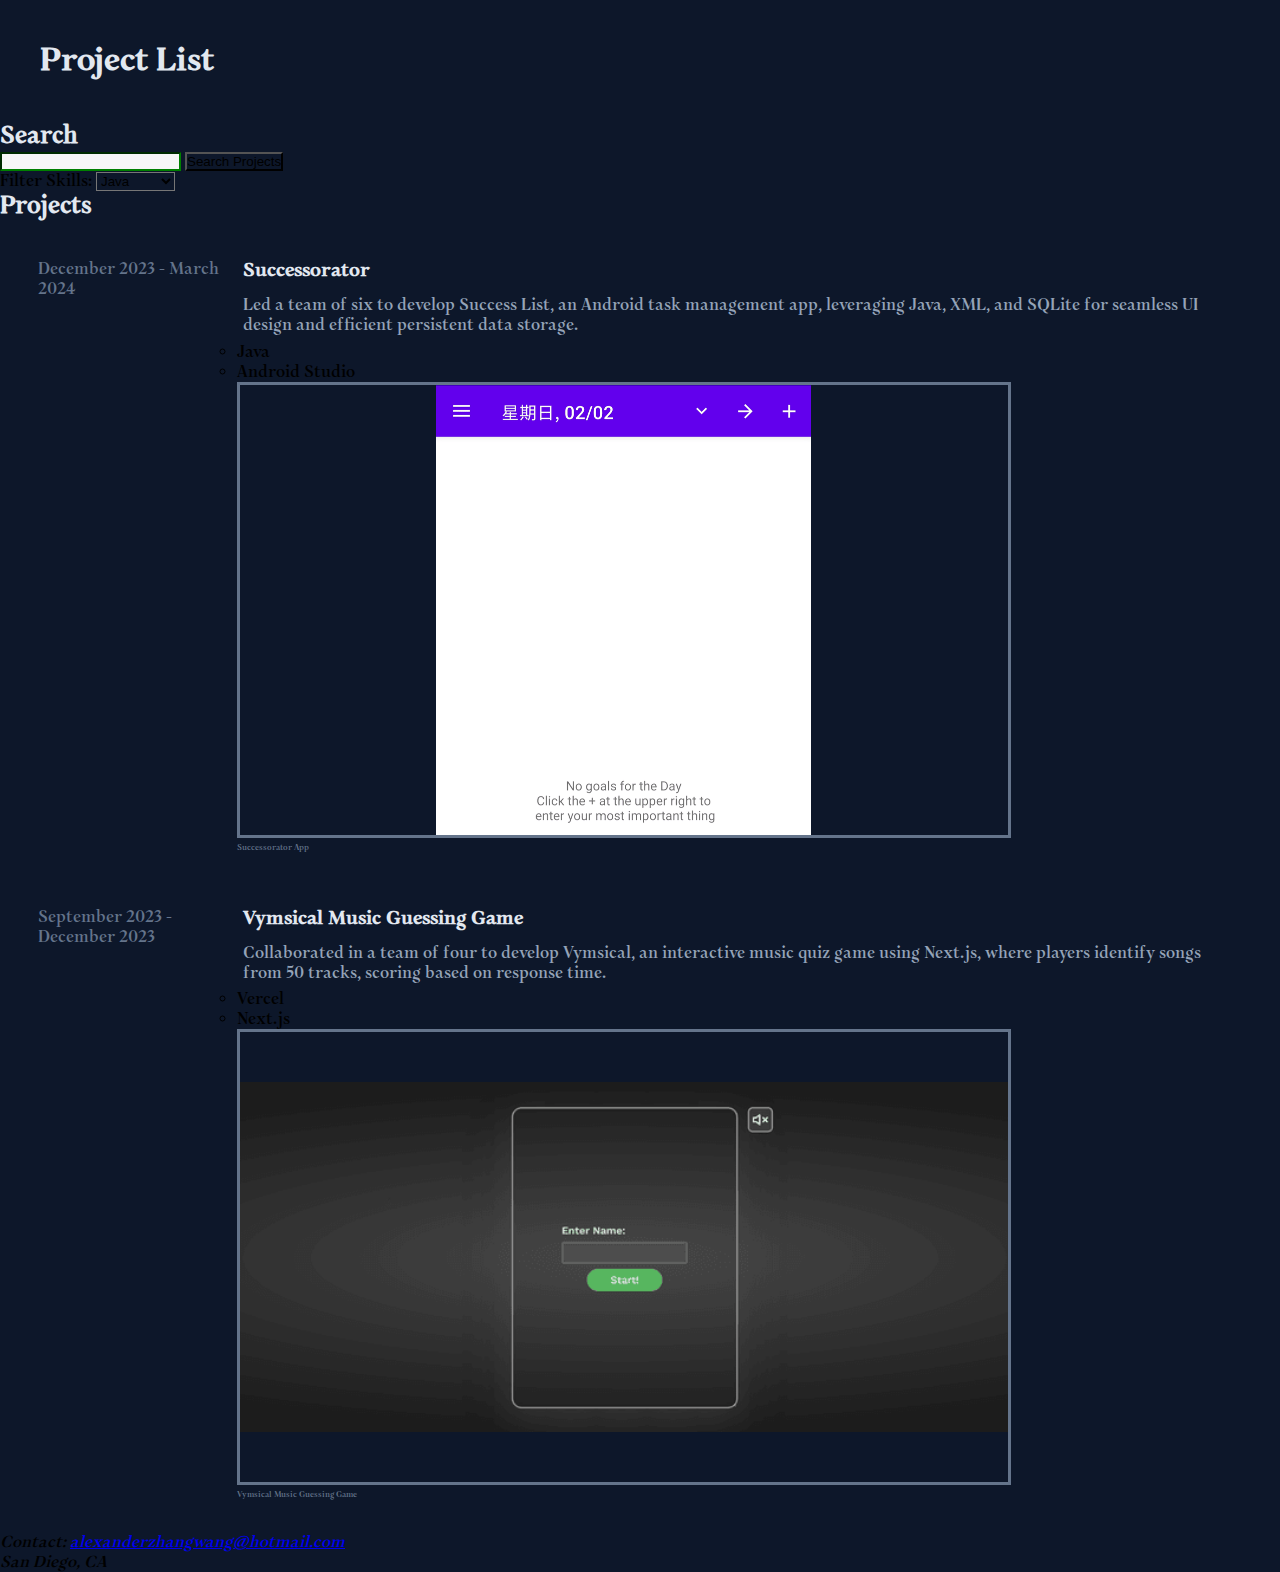
==== project_list.html @ d3a32817 "first commit" ====
<!DOCTYPE html>
<html lang="en">
<link rel="stylesheet" href="styles.css">


<head>
	<meta charset="utf-8">
	<title>Project List</title>
</head>

<body>
    <header>
        <h1>Project List</h1>
    </header>

    <section id="search">
        <h2>Search</h2>
        <div role="search">
            <form action="/search">
              <input type="search" name="name">
              <button>Search Projects</button>
            </form>
          </div>
    </section>
    
    <label for="skill-filter">Filter Skills:</label>
    <select id="skill-filter">
        <optgroup label="Languages">
        <option>Java</option>
        <option>Python</option>
        </optgroup>
        <optgroup label="Frameworks">
        <option>React</option>
        <option>Next.js</option>
        </optgroup>
    </select>
  
    <main>
        <noscript>This browser does not support Javascript</noscript>
        
        
        <h2>Projects</h2>
        
        <div>
            <ol class="project_list">
                <li>
                    <header>December 2023 - March 2024</header>
                    <div>
                        <h3>
                            <span>
                                Successorator 
                            </span>
                        </h3>
                        <p>
                            Led a team of six to develop Success List, an Android task management app, leveraging Java, XML, and SQLite for seamless UI
                            design and efficient persistent data storage.                            </p>
                        <ul>
                            <li>Java</li>
                            <li>Android Studio</li> 
                        </ul>
                        <figure>
                            <picture>
                                <source media="(min-width: 800px)" srcset="images/successorator_m.png">
                                <source media="(min-width: 400px)" srcset="images/successorator_s.png">
                                <img src="images/images/successorator_l.png" alt="Project Screenshot">
                            </picture>
                            <figcaption>Successorator App</figcaption>
                        </figure>
                    </div>
                </li>

                <li>
                    <header>September 2023 - December 2023</header>
                    <div>
                        <h3>
                            Vymsical Music Guessing Game
                        </h3>
                        <p>
                            Collaborated in a team of four to develop Vymsical, an interactive music quiz game using Next.js, where players identify songs from
                            50 tracks, scoring based on response time.
                        </p>
                        <ul>
                                <li>Vercel</li>
                                <li>Next.js</li>
                        </ul>
                        <figure>
                            <picture>
                                <source media="(min-width: 800px)" srcset="images/vymsical_proj_m.png">
                                <source media="(min-width: 400px)" srcset="images/vymsical_proj_s.png">
                                <img src="images/vymsical_proj_l.png" alt="Project Screenshot">
                            </picture>
                            <figcaption>Vymsical Music Guessing Game</figcaption>
                        </figure>
                    </div>
                </li>
            </ol>
        </div>
        
    </main>
	
    <footer>
        <address>
            Contact: <a href="mailto:alexanderzhangwang@hotmail.com">alexanderzhangwang@hotmail.com</a><br>
            San Diego, CA
        </address>
    </footer>
</body>

</html>
---- styles.css ----
:root {
    --primary-bg: color(display-p3 0.06 0.09 0.16);
    --fallback-bg: rgb(15, 23, 42);
}
* {
    background-color: var(--primary-bg, --fallback-bg);
    /* border: solid; */
    padding: 0;
    margin: 0;
}
.light-theme {
    --primary-bg: #fafafa;
    --fallback-bg: #ffffff;
}
  
.light-theme body,
.light-theme h1,
.light-theme h2,
.light-theme h3,
.light-theme p,
.light-theme label,
.light-theme input,
.light-theme em,
.light-theme strong,
.light-theme button,
.light-theme a,
.light-theme summary,
.light-theme legend,
.light-theme div,
.light-theme textarea {
    color: #111 !important; 
}
#themeToggle {
    height: 1.5rem;
    padding: 0.2rem;
    border: #94A3B8 solid;
    color: #94A3B8;
    border-radius: 5px;
}
#themeToggle:hover {
    background-color: #94A3B8;
    color: #E2E8F0;
}

@font-face {
    font-family: "Monomakh";
    src: url("Monomakh-Regular.ttf");
}

body {
    font-family: "Monomakh", sans-serif;
}
  
h1, h2, h3 {
    color: rgb(226, 232, 240);
    color: color-mix(in srgb, #E2E8F0 100%, black 0%)
}
  
p {
    color: #94A3B8;
}

#myself {
    margin: 0.2rem;
    padding: 0.2rem;
  
    h1 {
        margin: 0.2rem;
        padding: 0.2rem;
        font-size: 3rem;
    }
    h2 {
        margin: 0.2rem;
        padding: 0.2rem;
        font-size: 1rem;
    }
    p {
        margin: 0.2rem;
        font-size: 1rem;
    }
}
  
body {
    > header {
        display: flex;
        flex-direction: column;
        margin: 2rem;
    }
}
  
aside {
    text-align: left;
    padding: 0.2rem;
  
    p {
        margin: 0.2rem;
        padding: 0.2rem;
    }
}
  
.light-white {
    color: #94A3B8;
}
  
strong, bold, .resume {
    color: #E2E8F0;
}
  
.proj_list_button {
    display: inline-block;
    text-decoration: none;
    margin: 0.2rem 2rem;
    padding: 0.4rem;
    border-radius: 5px;
    color: #E2E8F0;
    border: solid;
}
  
li {
    header {
        color: #64748B;
    }
}
  
nav {
    color: #94A3B8;
    display: flex;
    gap: 1rem;
    margin: 0.2rem;
    padding: 0.2rem;
}
  
.sr {
    position: absolute;
    clip: rect(0, 0, 0, 0);
}
  
.logo {
    width: 1.5rem;
    height: 1.5rem;
    fill: #94A3B8;
  
    &:hover {
        fill: #E2E8F0;
    }
}

.link {
    width: 0.8rem;
    height: 0.8rem;
    color: #E2E8F0;
    transition: transform 0.3s ease;
}
.link:hover {
    transform: scale(1.2);
    color: #94A3B8;
    animation: r 2s ease-in-out;
}
@keyframes r {
    0%, 100%   { transform: translateX(0);}
    50% { transform: translateX(0.2rem);}
}
  
.experience_list,
.project_list {
    list-style: none;
    padding: 0;
    margin: 0;
  
    > li {
        margin: 1rem;
        padding: 1rem;
    
        header {
            margin: 0.2rem;
            padding: 0.2rem;
        }
        div {
            h3 {
                margin: 0.2rem;
                padding: 0.2rem;
                em {
                    display: inline;
                }
            }
            p {
                margin: 0.2rem;
                padding: 0.2rem;
            }
        }
    }
}
figure:has(figcaption) {
    figcaption {
        color: #64748B;
        font-size: 0.5rem;
    }
}
.skill {
    display: flex;
    flex-wrap: wrap;
    gap: 0.3rem;
  
    li {
        margin-bottom: 0.5rem;
        margin-top: 0.5rem;
        color: rgb(94, 234, 212);
        padding: 0.25rem 0.75rem;
        background-color: rgba(45, 212, 191, 0.1);
        border-radius: 9999px;
        display: inline-flex;
        align-items: center;
        border: 0 solid #e5e7eb;
        font-family: sans-serif;
        font-size: 1rem;
    }
}
.resume {
    margin: 0.2rem 2rem;
    padding: 0.4rem;
    border-radius: 5px;
    border: solid;
}
  
img {
    border: solid;
    color: #64748B;
}
  
#experience,
#projects,
#contact {
    h2 {
        margin: 1rem;
        padding: 1rem;
        font-size: 2rem;
    }
}
  
#contact {
    color: #E2E8F0;
    summary {
        margin-top: 1rem;
        margin-left: 2rem;
        margin-right: 2rem;
        margin-bottom: 2rem;
    }
    button {
        color: #E2E8F0;
        border: solid;
        margin: 1rem;
        padding: 1rem;
    }
}


#contactForm {
    display: flex; 
    flex-direction: column; 
    gap: 1rem;
    max-width: 600px;
    margin: 2rem auto; 
}
  
#contactForm fieldset {
    border: 1px solid #ccc;
    padding: 1rem;
}
#contactForm legend {
    font-size: 1.25rem;
    margin-bottom: 1rem;
}

#contactForm label {
    display: block;
    font-weight: 600; 
    margin-bottom: 0.25rem;
}

.required-indicator {
    color: red;
}
input:invalid, textarea:invalid {
    border-color: red;
}
input:valid, textarea:valid {
    border-color: green;
}
input:required, textarea:required {
    background-color: #fef0d3; 
}
input:optional, textarea:optional {
    background-color: #f7f7f7;
}
input:placeholder-shown {
    background-color: bisque;
}

  
#contactForm input[type="text"],
#contactForm input[type="email"],
#contactForm textarea {
    width: 100%;
    max-width: 100%;
    padding: 0.5rem;
    margin-bottom: 0.5rem;
    box-sizing: border-box;
    color: white
}
  
#contactForm output {
    display: block; 
    font-weight: bold; 
    padding: 0.5rem 0; 
}
  
#errorMessage {
    color: red; 
}
#infoMessage {
    color: green; 
}
  
#contactForm button {
    align-self: flex-start; 
    padding: 0.75rem 1rem;
    cursor: pointer;
}
.flash-error {
    animation: flash-error 0.2s ease-in-out;
}
@keyframes flash-error {
    0% { background-color: #f8d7da; }
    100% { background-color: white; }
}
.near-limit {
    color: orange;
    font-weight: bold;
}
@media (max-width: 480px) {
    * {
      /* background-color: blue; */
    }
    body {
        > header {
            flex-direction: column;
        }
    }
    #myself,
    aside {
        width: 100%;
    }
    img {
        width: 70dvw;
        height: 70dvh;
        object-fit: cover;
        object-position: top left;
    }
}
@media (min-width: 481px) and (max-width: 1024px) {
    * {
      /* background-color: yellow; */
    }
    body {
        > header {
            flex-direction: column;
        }
    }
    #myself {
        width: 100%;
    }
    aside {
        width: 100%;
        margin: 0.2rem;
        padding: 0.2rem;
    }
    .experience_list,
    .project_list {
        > li {
            display: flex;
            align-items: stretch;
  
            header {
                display: flex;
                width: 15vw;
            }
            div {
                flex: 1;
                display: flex;
                flex-direction: column;
                h3 {
                    em {
                        display: block;
                    }
                }
            }
        }
    }
    img {
        width: 60dvw;
        height: 50dvh;
        object-fit: contain;
    }
}
@media (min-width: 1025px) {
    * {
      /* background-color: green; */
    }
    body {
        > header {
            flex-direction: row;
            justify-content: space-between;
            align-items: stretch;
            padding: 0.5rem;
            gap: 1rem;
        }
    }
    #myself {
        width: 50%;
    }
    aside {
        width: 50%;
        margin: 1rem;
    }
    .experience_list,
    .project_list {
        > li {
            display: flex;
            align-items: stretch;
            header {
                display: flex;
                width: 15vw;
            }
            div {
                flex: 1;
                display: flex;
                flex-direction: column;
            }
        }
    }
    img {
        width: 60dvw;
        height: 50dvh;
        object-fit: contain;
    }
}
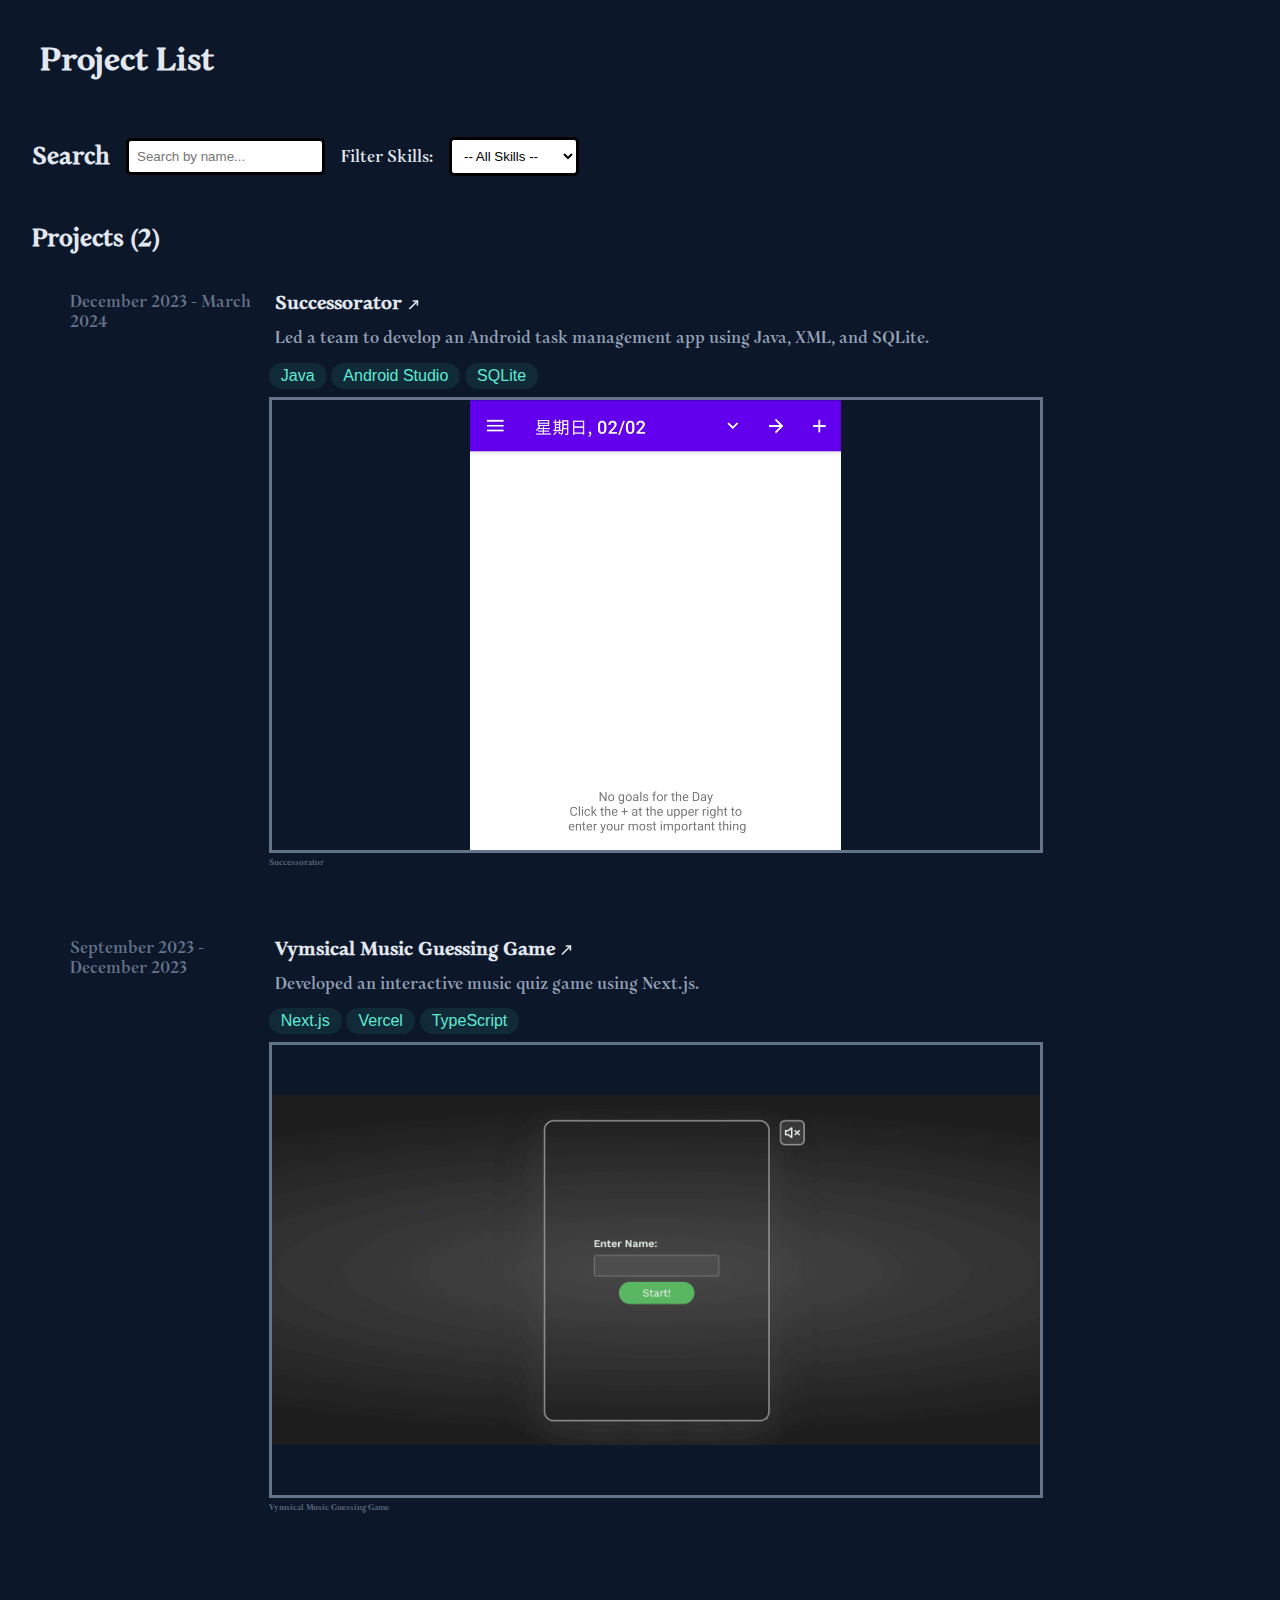
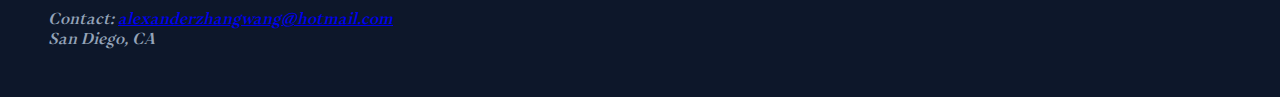
==== commit d6647a3c: "refactor js files, refactor folders, project_list.html now is generated by JS, and supports theme,  " ====
--- a/project_list.html
+++ b/project_list.html
@@ -1,11 +1,9 @@
 <!DOCTYPE html>
 <html lang="en">
-<link rel="stylesheet" href="styles.css">
-
-
 <head>
-	<meta charset="utf-8">
-	<title>Project List</title>
+    <meta charset="utf-8">
+    <title>Project List</title>
+    <link rel="stylesheet" href="css/styles.css">
 </head>
 
 <body>
@@ -13,97 +11,39 @@
         <h1>Project List</h1>
     </header>
 
+
     <section id="search">
         <h2>Search</h2>
         <div role="search">
-            <form action="/search">
-              <input type="search" name="name">
-              <button>Search Projects</button>
-            </form>
-          </div>
+        <input type="search" id="searchInput" placeholder="Search by name...">
+        </div>
+        <label id="filter" for="skill-filter">Filter Skills:</label>
+        <select id="skill-filter">
+            <option value="">-- All Skills --</option>
+        </select>
     </section>
+        
     
-    <label for="skill-filter">Filter Skills:</label>
-    <select id="skill-filter">
-        <optgroup label="Languages">
-        <option>Java</option>
-        <option>Python</option>
-        </optgroup>
-        <optgroup label="Frameworks">
-        <option>React</option>
-        <option>Next.js</option>
-        </optgroup>
-    </select>
-  
-    <main>
+    <main id="project_list">
         <noscript>This browser does not support Javascript</noscript>
+            
+        <h2 id="projectCount">Projects</h2>
+        <div>
+        <ol class="project_list">
+
+        </ol>
+        </div>
+    </main>
         
-        
-        <h2>Projects</h2>
-        
-        <div>
-            <ol class="project_list">
-                <li>
-                    <header>December 2023 - March 2024</header>
-                    <div>
-                        <h3>
-                            <span>
-                                Successorator 
-                            </span>
-                        </h3>
-                        <p>
-                            Led a team of six to develop Success List, an Android task management app, leveraging Java, XML, and SQLite for seamless UI
-                            design and efficient persistent data storage.                            </p>
-                        <ul>
-                            <li>Java</li>
-                            <li>Android Studio</li> 
-                        </ul>
-                        <figure>
-                            <picture>
-                                <source media="(min-width: 800px)" srcset="images/successorator_m.png">
-                                <source media="(min-width: 400px)" srcset="images/successorator_s.png">
-                                <img src="images/images/successorator_l.png" alt="Project Screenshot">
-                            </picture>
-                            <figcaption>Successorator App</figcaption>
-                        </figure>
-                    </div>
-                </li>
-
-                <li>
-                    <header>September 2023 - December 2023</header>
-                    <div>
-                        <h3>
-                            Vymsical Music Guessing Game
-                        </h3>
-                        <p>
-                            Collaborated in a team of four to develop Vymsical, an interactive music quiz game using Next.js, where players identify songs from
-                            50 tracks, scoring based on response time.
-                        </p>
-                        <ul>
-                                <li>Vercel</li>
-                                <li>Next.js</li>
-                        </ul>
-                        <figure>
-                            <picture>
-                                <source media="(min-width: 800px)" srcset="images/vymsical_proj_m.png">
-                                <source media="(min-width: 400px)" srcset="images/vymsical_proj_s.png">
-                                <img src="images/vymsical_proj_l.png" alt="Project Screenshot">
-                            </picture>
-                            <figcaption>Vymsical Music Guessing Game</figcaption>
-                        </figure>
-                    </div>
-                </li>
-            </ol>
-        </div>
-        
-    </main>
-	
     <footer>
         <address>
-            Contact: <a href="mailto:alexanderzhangwang@hotmail.com">alexanderzhangwang@hotmail.com</a><br>
-            San Diego, CA
+        Contact: <a href="mailto:alexanderzhangwang@hotmail.com">alexanderzhangwang@hotmail.com</a><br>
+        San Diego, CA
         </address>
     </footer>
+
+    <script src="scripts/projectCard.js"></script>
+    <script src="scripts/projectList.js"></script>
+    <script src="scripts/theme.js"></script>
 </body>
-
-</html>+</html>
--- a/css/styles.css
+++ b/css/styles.css
@@ -0,0 +1,531 @@
+:root {
+    --primary-bg: color(display-p3 0.06 0.09 0.16);
+    --fallback-bg: rgb(15, 23, 42);
+}
+* {
+    background-color: var(--primary-bg, --fallback-bg);
+    /* border: solid; */
+    padding: 0;
+    margin: 0;
+}
+.light-theme {
+    --primary-bg: #fafafa;
+    --fallback-bg: #ffffff;
+}
+  
+.light-theme body,
+.light-theme h1,
+.light-theme h2,
+.light-theme h3,
+.light-theme p,
+.light-theme label,
+.light-theme input,
+.light-theme em,
+.light-theme strong,
+.light-theme button,
+.light-theme a,
+.light-theme summary,
+.light-theme legend,
+.light-theme div,
+.light-theme textarea {
+    color: #111 !important; 
+}
+
+#themeToggle, #loadLocal, #loadRemote {
+    height: 1.5rem;
+    padding: 0.2rem;
+    border: #94A3B8 solid;
+    color: #94A3B8;
+    border-radius: 5px;
+}
+#themeToggle:hover {
+    background-color: #94A3B8;
+    color: #E2E8F0;
+}
+
+@font-face {
+    font-family: "Monomakh";
+    src: url("../font/Monomakh-Regular.ttf");
+}
+
+body {
+    font-family: "Monomakh", sans-serif;
+}
+  
+h1, h2, h3, #filter{
+    color: rgb(226, 232, 240);
+    color: color-mix(in srgb, #E2E8F0 100%, black 0%)
+}
+  
+p {
+    color: #94A3B8;
+}
+#search {
+    display: flex;          
+    align-items: center;    
+    gap: 1rem;  
+    margin: 1rem;
+    padding: 1rem;           
+}
+#searchInput {
+    padding: 0.5rem;        
+    border-radius: 5px;     
+    border: solid;          
+    color: black;         
+    background-color: white; 
+}
+#skill-filter, #skill-filter option {
+    padding: 0.5rem;        
+    border-radius: 5px;     
+    border: solid;          
+    color: black;         
+    background-color: white; 
+}
+address {
+    color: #94A3B8;
+    margin: 3rem;
+}
+#project_list {
+    padding: 1rem;
+    margin: 1rem;
+}
+
+#myself {
+    margin: 0.2rem;
+    padding: 0.2rem;
+  
+    h1 {
+        margin: 0.2rem;
+        padding: 0.2rem;
+        font-size: 3rem;
+    }
+    h2 {
+        margin: 0.2rem;
+        padding: 0.2rem;
+        font-size: 1rem;
+    }
+    p {
+        margin: 0.2rem;
+        font-size: 1rem;
+    }
+}
+  
+body {
+    > header {
+        display: flex;
+        flex-direction: column;
+        margin: 2rem;
+    }
+}
+  
+aside {
+    text-align: left;
+    padding: 0.2rem;
+  
+    p {
+        margin: 0.2rem;
+        padding: 0.2rem;
+    }
+}
+  
+.light-white {
+    color: #94A3B8;
+}
+  
+strong, bold, .resume {
+    color: #E2E8F0;
+}
+  
+.proj_list_button {
+    display: inline-block;
+    text-decoration: none;
+    margin: 0.2rem 2rem;
+    padding: 0.4rem;
+    border-radius: 5px;
+    color: #E2E8F0;
+    border: solid;
+}
+  
+li {
+    header {
+        color: #64748B;
+    }
+}
+  
+nav {
+    color: #94A3B8;
+    display: flex;
+    gap: 1rem;
+    margin: 0.2rem;
+    padding: 0.2rem;
+}
+  
+.sr {
+    position: absolute;
+    clip: rect(0, 0, 0, 0);
+}
+  
+.logo {
+    width: 1.5rem;
+    height: 1.5rem;
+    fill: #94A3B8;
+  
+    &:hover {
+        fill: #E2E8F0;
+    }
+}
+
+.link {
+    width: 0.8rem;
+    height: 0.8rem;
+    color: #E2E8F0;
+    transition: transform 0.3s ease;
+}
+.link:hover {
+    transform: scale(1.2);
+    color: #94A3B8;
+    animation: r 2s ease-in-out;
+}
+@keyframes r {
+    0%, 100%   { transform: translateX(0);}
+    50% { transform: translateX(0.2rem);}
+}
+  
+.experience_list,
+.project_list {
+    display: flex;
+    width: 100%;
+    flex-wrap: wrap;
+    list-style: none;
+    padding: 0;
+    margin: 0;
+    
+  
+    > li {
+        margin: 1rem;
+        padding: 1rem;
+    
+        header {
+            margin: 0.2rem;
+            padding: 0.2rem;
+        }
+        div {
+            h3 {
+                margin: 0.2rem;
+                padding: 0.2rem;
+                em {
+                    display: inline;
+                }
+            }
+            p {
+                margin: 0.2rem;
+                padding: 0.2rem;
+            }
+        }
+    }
+}
+figure:has(figcaption) {
+    figcaption {
+        color: #64748B;
+        font-size: 0.5rem;
+    }
+}
+.skill {
+    display: flex;
+    flex-wrap: wrap;
+    gap: 0.3rem;
+  
+    li {
+        margin-bottom: 0.5rem;
+        margin-top: 0.5rem;
+        color: rgb(94, 234, 212);
+        padding: 0.25rem 0.75rem;
+        background-color: rgba(45, 212, 191, 0.1);
+        border-radius: 9999px;
+        display: inline-flex;
+        align-items: center;
+        border: 0 solid #e5e7eb;
+        font-family: sans-serif;
+        font-size: 1rem;
+    }
+}
+.light-theme .skill li {
+    margin-bottom: 0.5rem;
+    margin-top: 0.5rem;
+    color: rgb(52, 136, 123);
+    padding: 0.25rem 0.75rem;
+    background-color: rgb(94, 234, 212);
+    border-radius: 9999px;
+    display: inline-flex;
+    align-items: center;
+    border: 0 solid #e5e7eb;
+    font-family: sans-serif;
+    font-size: 1rem;
+}
+.resume {
+    margin: 0.2rem 2rem;
+    padding: 0.4rem;
+    border-radius: 5px;
+    border: solid;
+}
+  
+img {
+    border: solid;
+    color: #64748B;
+}
+  
+#experience,
+#projects,
+#contact {
+    h2 {
+        margin: 1rem;
+        padding: 1rem;
+        font-size: 2rem;
+    }
+}
+  
+#contact {
+    color: #E2E8F0;
+    summary {
+        margin-top: 1rem;
+        margin-left: 2rem;
+        margin-right: 2rem;
+        margin-bottom: 2rem;
+    }
+    button {
+        color: #E2E8F0;
+        border: solid;
+        margin: 1rem;
+        padding: 1rem;
+    }
+}
+
+
+#contactForm {
+    display: flex; 
+    flex-direction: column; 
+    gap: 1rem;
+    max-width: 600px;
+    margin: 2rem auto; 
+}
+  
+#contactForm fieldset {
+    border: 1px solid #ccc;
+    padding: 1rem;
+}
+#contactForm legend {
+    font-size: 1.25rem;
+    margin-bottom: 1rem;
+}
+
+#contactForm label {
+    display: block;
+    font-weight: 600; 
+    margin-bottom: 0.25rem;
+}
+
+.required-indicator {
+    color: red;
+}
+input:invalid, textarea:invalid {
+    border-color: red;
+}
+input:valid, textarea:valid {
+    border-color: green;
+}
+input:required, textarea:required {
+    background-color: #fef0d3; 
+}
+input:optional, textarea:optional {
+    background-color: #f7f7f7;
+}
+input:placeholder-shown {
+    background-color: bisque;
+}
+
+  
+#contactForm input[type="text"],
+#contactForm input[type="email"],
+#contactForm textarea {
+    width: 100%;
+    max-width: 100%;
+    padding: 0.5rem;
+    margin-bottom: 0.5rem;
+    box-sizing: border-box;
+    color: white
+}
+  
+#contactForm output {
+    display: block; 
+    font-weight: bold; 
+    padding: 0.5rem 0; 
+}
+  
+#errorMessage {
+    color: red; 
+}
+#infoMessage {
+    color: green; 
+}
+  
+#contactForm button {
+    align-self: flex-start; 
+    padding: 0.75rem 1rem;
+    cursor: pointer;
+}
+.flash-error {
+    animation: flash-error 0.2s ease-in-out;
+}
+@keyframes flash-error {
+    0% { background-color: #f8d7da; }
+    100% { background-color: white; }
+}
+.near-limit {
+    color: orange;
+    font-weight: bold;
+}
+@media (max-width: 480px) {
+    * {
+      /* background-color: blue; */
+    }
+    body {
+        > header {
+            flex-direction: column;
+        }
+    }
+    #myself,
+    aside {
+        width: 100%;
+    }
+    img {
+        width: 70dvw;
+        height: 70dvh;
+        object-fit: cover;
+        object-position: top left;
+    }
+}
+@media (min-width: 481px) and (max-width: 1024px) {
+    * {
+      /* background-color: yellow; */
+    }
+    body {
+        > header {
+            flex-direction: column;
+        }
+    }
+    #myself {
+        width: 100%;
+    }
+    aside {
+        width: 100%;
+        margin: 0.2rem;
+        padding: 0.2rem;
+    }
+    .experience_list,
+    .project_list {
+        > li {
+            display: flex;
+            align-items: stretch;
+  
+            header {
+                display: flex;
+                width: 15vw;
+            }
+            div {
+                flex: 1;
+                display: flex;
+                flex-direction: column;
+                h3 {
+                    em {
+                        display: block;
+                    }
+                }
+            }
+        }
+    }
+    .project_list > li > project-card,
+    .experience_list > li > experience-card {
+        display: flex;
+        align-items: stretch;
+    }
+    .project_list > li > project-card > header,
+    .experience_list > li > experience-card > header {
+        display: flex;
+        width: 15vw;
+    }
+    .project_list > li > project-card > div,
+    .experience_list > li > experience-card > div {
+        flex: 1;
+        display: flex;
+        flex-direction: column;
+    }
+    .project_list > li > project-card > div > h3 > em,
+    .experience_list > li > experience-card > div > h3 > em {
+        display: block; 
+    }
+    img {
+        width: 60dvw;
+        height: 50dvh;
+        object-fit: contain;
+    }
+}
+@media (min-width: 1025px) {
+    * {
+      /* background-color: green; */
+    }
+    body {
+        > header {
+            flex-direction: row;
+            justify-content: space-between;
+            align-items: stretch;
+            padding: 0.5rem;
+            gap: 1rem;
+        }
+    }
+    #myself {
+        width: 50%;
+    }
+    aside {
+        width: 50%;
+        margin: 1rem;
+    }
+    .experience_list,
+    .project_list {
+        > li {
+            display: flex;
+            align-items: stretch;
+            header {
+                display: flex;
+                width: 15vw;
+            }
+            div {
+                flex: 1;
+                display: flex;
+                flex-direction: column;
+            }
+        }
+    }
+    .project_list > li > project-card,
+    .experience_list > li > experience-card {
+        display: flex;
+        align-items: stretch;
+    }
+    .project_list > li > project-card > header,
+    .experience_list > li > experience-card > header {
+        display: flex;
+        width: 15vw;
+    }
+    .project_list > li > project-card > div,
+    .experience_list > li > experience-card > div {
+        flex: 1;
+        display: flex;
+        flex-direction: column;
+    }
+      
+    img {
+        width: 60dvw;
+        height: 50dvh;
+        object-fit: contain;
+    }
+}
+  